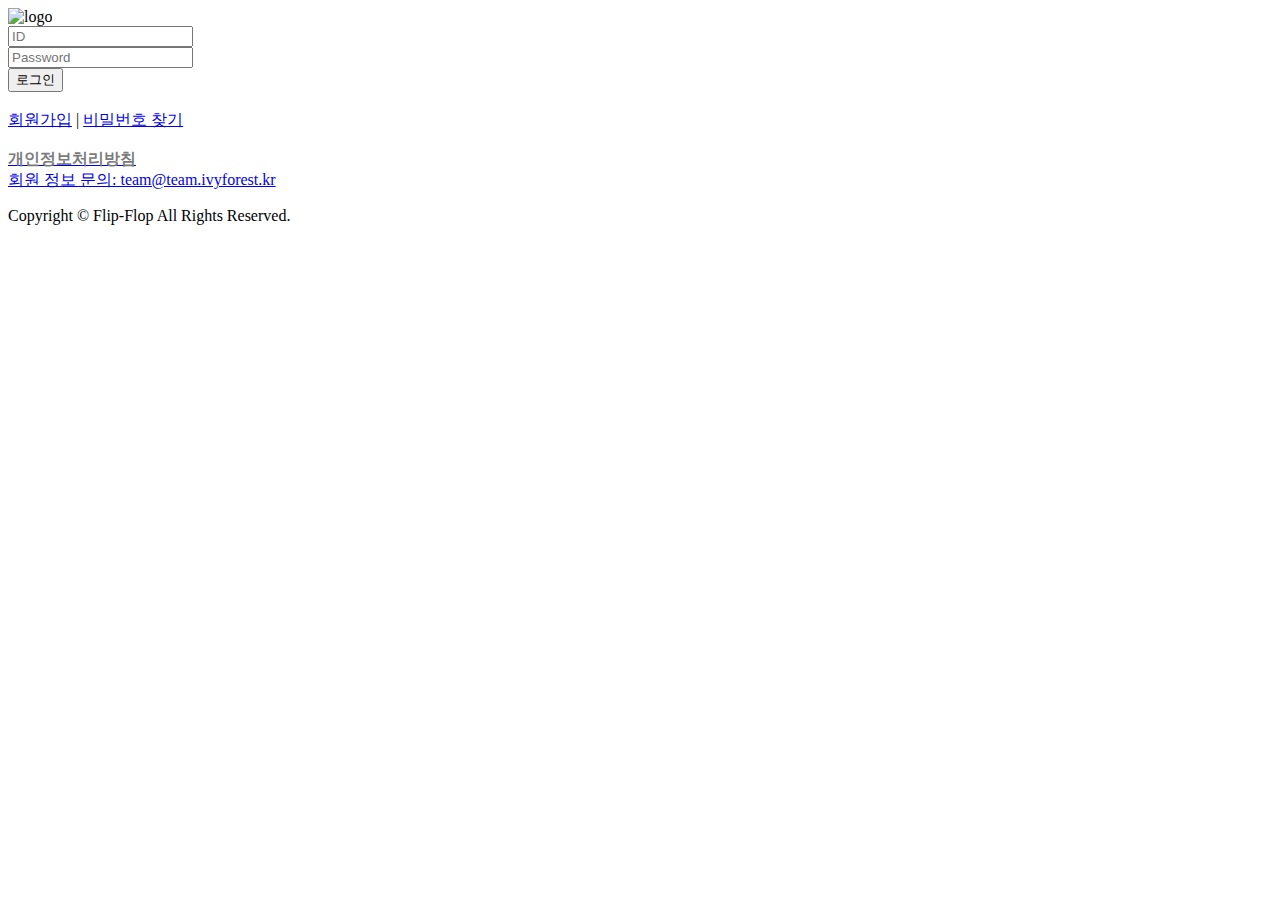
==== index.html @ 561feb0d "Add files via upload" ====
<!doctype html>
<html>
<head>
    <meta charset="utf-8">
    <meta name="viewport" content="width=device-width, initial-scale=1.0">
    <title>Login Page</title>

    <style>
        @import url(css/login.css);
    </style>
    <script src="script.js"></script>
</head>

<body>
    <div id="content">
        <img class="logo" alt="logo" src="images/Gradient.png">
        <form>
            <div class="input-box">
                <input type="text" id="name" class="login_input_text" placeholder="ID"><br>
                <input type="password" id="password" class="login_input_text" placeholder="Password"><br>
                <input type="button" id="loginBtn" class="login_input_btn" onClick="location.href='http://127.0.0.1:5500/login-UI-master/index2.html';"value="로그인">
            </div>
        </form>
        <div class="find_info"><br>
            <a id="find_id" href="http://127.0.0.1:5500/login-UI-master/index2.html">회원가입</a><a> |</a>
            <a id="find_password" href="#">비밀번호 찾기</a><br><br>
            <a class="sub_font_style" href="#"><b style="color:#7b7b7b">개인정보처리방침</b></a><br>
            <a class="question" href="#">회원 정보 문의: team@team.ivyforest.kr</a>
        </div>
        <p id="copyright">Copyright © Flip-Flop All Rights Reserved.</p>
    </div>
</body>

</html>
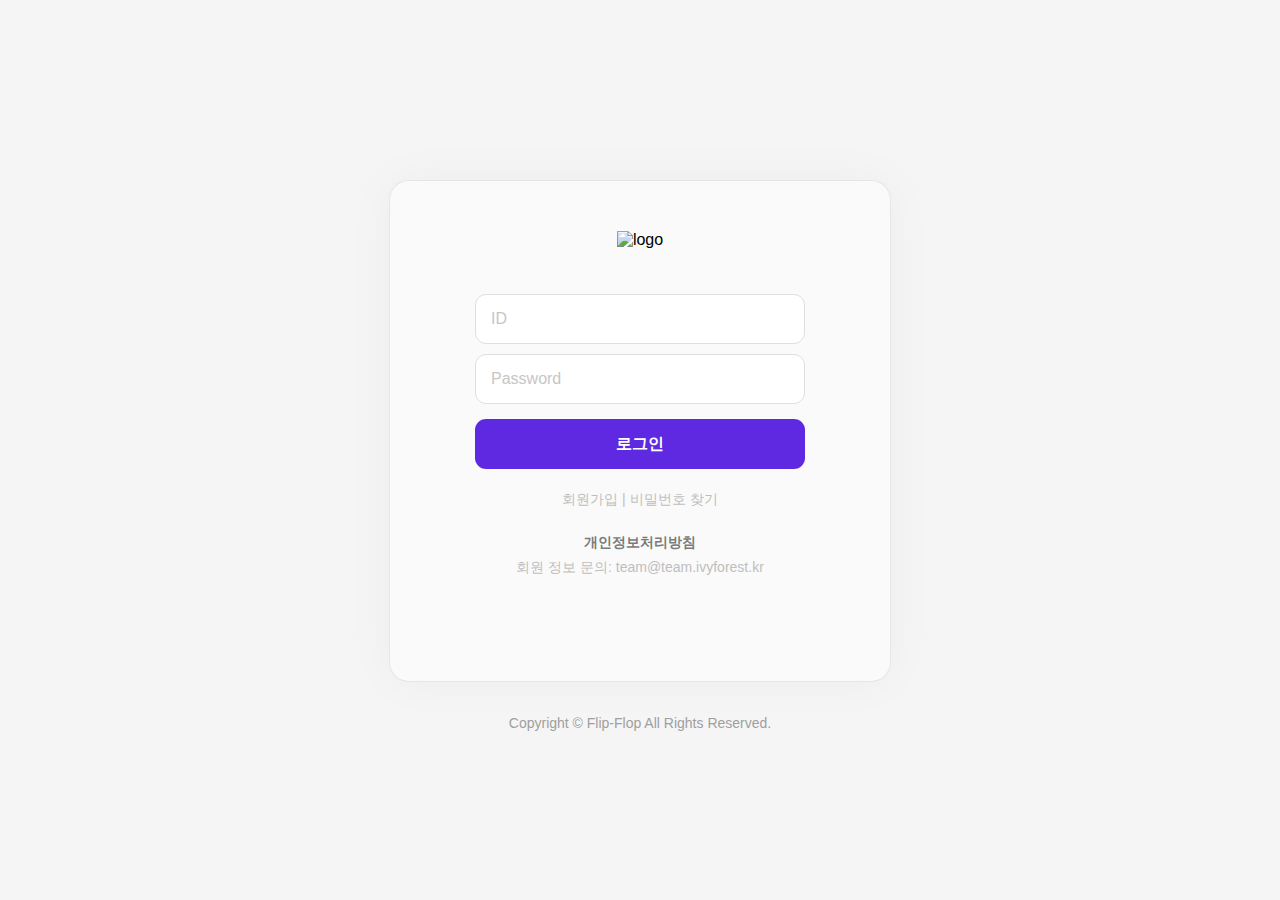
==== commit d2736311: "Update index.html" ====
--- a/index.html
+++ b/index.html
@@ -6,7 +6,7 @@
     <title>Login Page</title>
 
     <style>
-        @import url(css/login.css);
+        @import url(login.css);
     </style>
     <script src="script.js"></script>
 </head>
